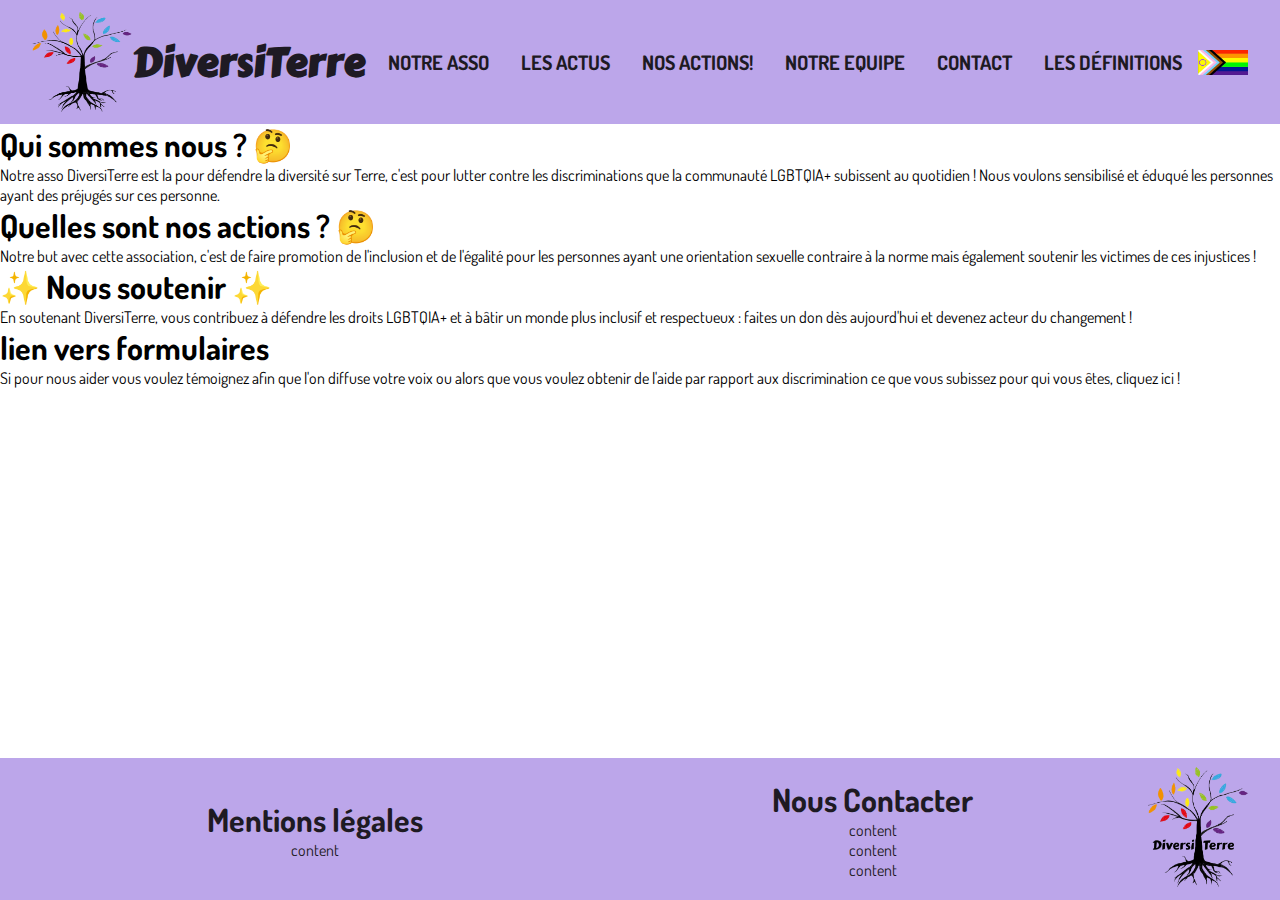
==== acceuil.html @ 57f14e18 "Update navigation links to point to 'acceuil.html'; add new styles for actus section and enhance lay" ====
<!DOCTYPE html>
<html lang="fr">
  <head>
    <meta charset="UTF-8" />
    <meta name="viewport" content="width=device-width, initial-scale=1.0" />

    <link rel="preconnect" href="https://fonts.googleapis.com" />
    <link rel="preconnect" href="https://fonts.gstatic.com" crossorigin />
    <link
      href="https://fonts.googleapis.com/css2?family=Carter+One&family=Dosis:wght@200..800&display=swap"
      rel="stylesheet"
    />

    <link
      rel="icon"
      type="image/png"
      href="./assets/image/logo_diversiterre_no_text.png"
    />

    <link rel="stylesheet" href="css/header-footer.css" />
    <link rel="stylesheet" href="index.css" />

    <title>DiversiTerre</title>
  </head>

  <body>
    <header>
      <a href="acceuil.html">
        <img
          src="assets/image/logo_diversiterre_no_text.png"
          alt="logo de l'association DiversiTerre sans titre"
          class="logo_assos"
        />
        <h1>DiversiTerre</h1>
      </a>
      <nav>
        <ul>
          <li><a href="pages/assos.html">NOTRE ASSO</a></li>
          <li><a href="pages/actus.html">LES ACTUS</a></li>
          <li><a href="pages/actions.html">NOS ACTIONS!</a></li>
          <li><a href="pages/equipe.html">NOTRE EQUIPE</a></li>
          <li><a href="pages/contact.html">CONTACT</a></li>
          <li class="identite">
            <a href="pages/definitions.html"
              >LES DÉFINITIONS
              <img
                src="assets/image/drapeau_lgbt.png"
                alt="drapeau  LGBTQIA+ "
                class="drapeau_lgbt"
              />
            </a>
          </li>
        </ul>
      </nav>
    </header>
    <main>
      <div class="assos">
        <h1>Qui sommes nous ? 🤔</h1>
        <p>
          Notre asso DiversiTerre est la pour défendre la diversité sur Terre,
          c'est pour lutter contre les discriminations que la communauté
          LGBTQIA+ subissent au quotidien ! Nous voulons sensibilisé et éduqué
          les personnes ayant des préjugés sur ces personne.
        </p>
      </div>
      <div class="actions">
        <h1>Quelles sont nos actions ? 🤔</h1>
        <p>
          Notre but avec cette association, c'est de faire promotion de
          l'inclusion et de l'égalité pour les personnes ayant une orientation
          sexuelle contraire à la norme mais également soutenir les victimes de
          ces injustices !
        </p>
      </div>
      <div class="soutenir">
        <h1>✨ Nous soutenir ✨</h1>
        <p>
          En soutenant DiversiTerre, vous contribuez à défendre les droits
          LGBTQIA+ et à bâtir un monde plus inclusif et respectueux : faites un
          don dès aujourd'hui et devenez acteur du changement !
        </p>
      </div>
      <div class="ligne-ecoute">
        <h1>lien vers formulaires</h1>
        <p>
          Si pour nous aider vous voulez témoignez afin que l'on diffuse votre
          voix ou alors que vous voulez obtenir de l'aide par rapport aux
          discrimination ce que vous subissez pour qui vous êtes, cliquez ici !
        </p>
      </div>
    </main>
    <footer>
      <div class="footer-section">
        <div class="mentions_legal">
          <ul>
            <h1>Mentions légales</h1>
            <li>content</li>
          </ul>
        </div>
        <div class="contact">
          <ul>
            <h1>Nous Contacter</h1>
            <li>content</li>
            <li>content</li>
            <li>content</li>
          </ul>
        </div>
      </div>
      <a href="acceuil.html">
        <img
          src="assets/image/logo_diversiterre.png"
          alt="logo assosiation"
          class="logo_assos"
        />
      </a>
    </footer>
  </body>
</html>
---- css/header-footer.css ----
* {
    /* cursor: url("../chat-cursor-v2.png"), auto; */
    margin: 0;
    padding: 0;
    box-sizing: border-box;
    font-family: "Dosis", sans-serif;
}

.curstom_cursor * {
    cursor: url("../assets/image/cursor/actualy-cat.png"), auto;
}

ul {
    display: flex;
    list-style-type: none;
}

body {
    cursor: url("../assets/image/cursor/actualy-cat.png"), url("../assets/image/cursor/chat-cursor-v2.png"), auto;
    display: flex;
    flex-direction: column;
    min-height: 100vh;
    margin: 0;
}

/* it make it so you have to scroll to see the footer */
main {
    flex: 1;
}

header {
    background-color: #bca6ea;
    color: #1e1a23;
    padding: 0.75rem 2rem 0.75rem 2rem;
    display: flex;
    align-items: center;
}

header nav {
    margin-left: auto;
}

header a {
    display: flex;
    align-items: center;
    color: #1e1a23;
    text-decoration: none;
}

header h1 {
    font-family: "Carter One", sans-serif;
    font-size: 2.5rem;
}

header ul {
    font-family: "Dosis", sans-serif;
    font-weight: bold;
    font-size: 1.25rem;
    gap: 2rem;
}

.identite a {
    gap: 1rem;
}

header .logo_assos {
    width: 100px;
    aspect-ratio: 1;
}

.drapeau_lgbt {
    width: 50px;
    height: 25px;
}

footer {
    position: relative;
    bottom: 0;
    display: flex;
    flex-direction: row;
    align-items: center;
    justify-content: space-between;
    background-color: #bca6ea;
    color: #1e1a23;
    padding: 0.75rem 2rem 0.75rem 2rem;
    width: 100%;
    height: 142px;
    /* height: 13rem; */
}

.footer-section {
    display: flex;
    justify-content: space-around;
    align-items: center;
    width: 100%;
    height: 142px;
    /* height: 13rem; */
}

.contact ul,
.mentions_legal ul {
    display: flex;
    flex-direction: column;
    align-items: center;
    justify-content: center;
}

footer .logo_assos {
    width: 100px;
}
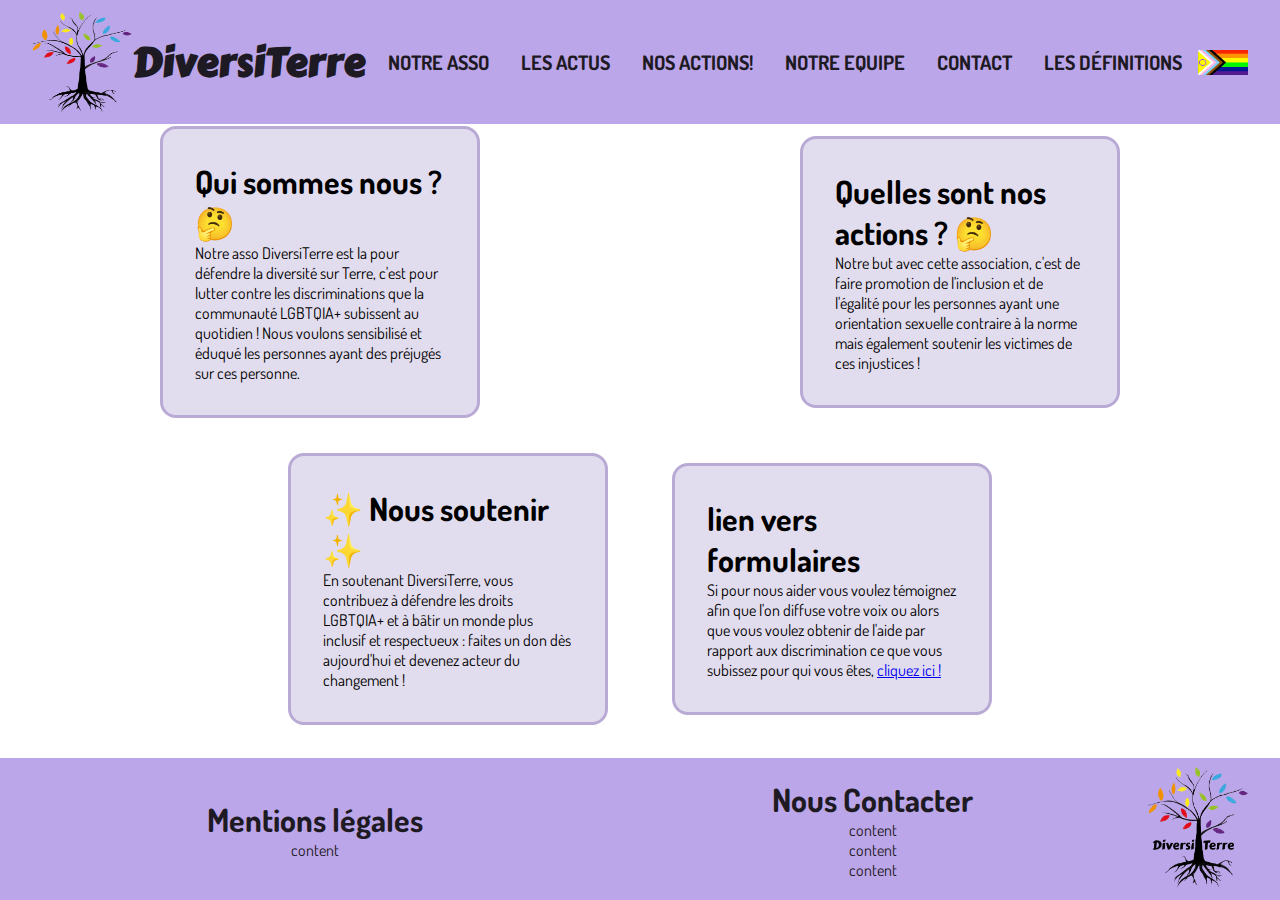
==== commit 5a2dfaf0: "Refactor acceuil.html layout; add new acceuil.css for styling and improve contact form design" ====
--- a/acceuil.html
+++ b/acceuil.html
@@ -18,7 +18,7 @@
     />
 
     <link rel="stylesheet" href="css/header-footer.css" />
-    <link rel="stylesheet" href="index.css" />
+    <link rel="stylesheet" href="css/acceuil.css" />
 
     <title>DiversiTerre</title>
   </head>
@@ -72,21 +72,24 @@
           ces injustices !
         </p>
       </div>
-      <div class="soutenir">
-        <h1>✨ Nous soutenir ✨</h1>
-        <p>
-          En soutenant DiversiTerre, vous contribuez à défendre les droits
-          LGBTQIA+ et à bâtir un monde plus inclusif et respectueux : faites un
-          don dès aujourd'hui et devenez acteur du changement !
-        </p>
-      </div>
-      <div class="ligne-ecoute">
-        <h1>lien vers formulaires</h1>
-        <p>
-          Si pour nous aider vous voulez témoignez afin que l'on diffuse votre
-          voix ou alors que vous voulez obtenir de l'aide par rapport aux
-          discrimination ce que vous subissez pour qui vous êtes, cliquez ici !
-        </p>
+      <div class="annexe">
+        <div class="soutenir">
+          <h1>✨ Nous soutenir ✨</h1>
+          <p>
+            En soutenant DiversiTerre, vous contribuez à défendre les droits
+            LGBTQIA+ et à bâtir un monde plus inclusif et respectueux : faites
+            un don dès aujourd'hui et devenez acteur du changement !
+          </p>
+        </div>
+        <div class="ligne-ecoute">
+          <h1>lien vers formulaires</h1>
+          <p>
+            Si pour nous aider vous voulez témoignez afin que l'on diffuse votre
+            voix ou alors que vous voulez obtenir de l'aide par rapport aux
+            discrimination ce que vous subissez pour qui vous êtes,
+            <a href="pages/contact.html">cliquez ici !</a>
+          </p>
+        </div>
       </div>
     </main>
     <footer>
--- a/css/acceuil.css
+++ b/css/acceuil.css
@@ -0,0 +1,47 @@
+main {
+    display: grid;
+    grid-template-columns: 1fr 1fr;
+}
+
+.assos,
+.actions,
+.soutenir,
+.ligne-ecoute {
+    background-color: hsl(259, 33%, 90%);
+    border: 3px solid hsl(259, 33%, 75%);
+    padding: 2rem;
+    border-radius: 1rem;
+    margin: 1rem 10rem 1rem 2rem;
+    width: 25%;
+}
+
+/* .assos {
+    margin-left: 12.5%;
+}
+
+.actions {
+    margin-left: 50%;
+} */
+
+.assos,
+.actions {
+    margin: auto;
+    width: 50%;
+}
+
+.annexe {
+    display: flex;
+    align-items: center;
+    justify-content: center;
+    margin: auto;
+    display: flex;
+    grid-column: span 2;
+}
+
+.soutenir {
+    margin: 2rem;
+}
+
+.ligne-ecoute {
+    margin: 2rem;
+}